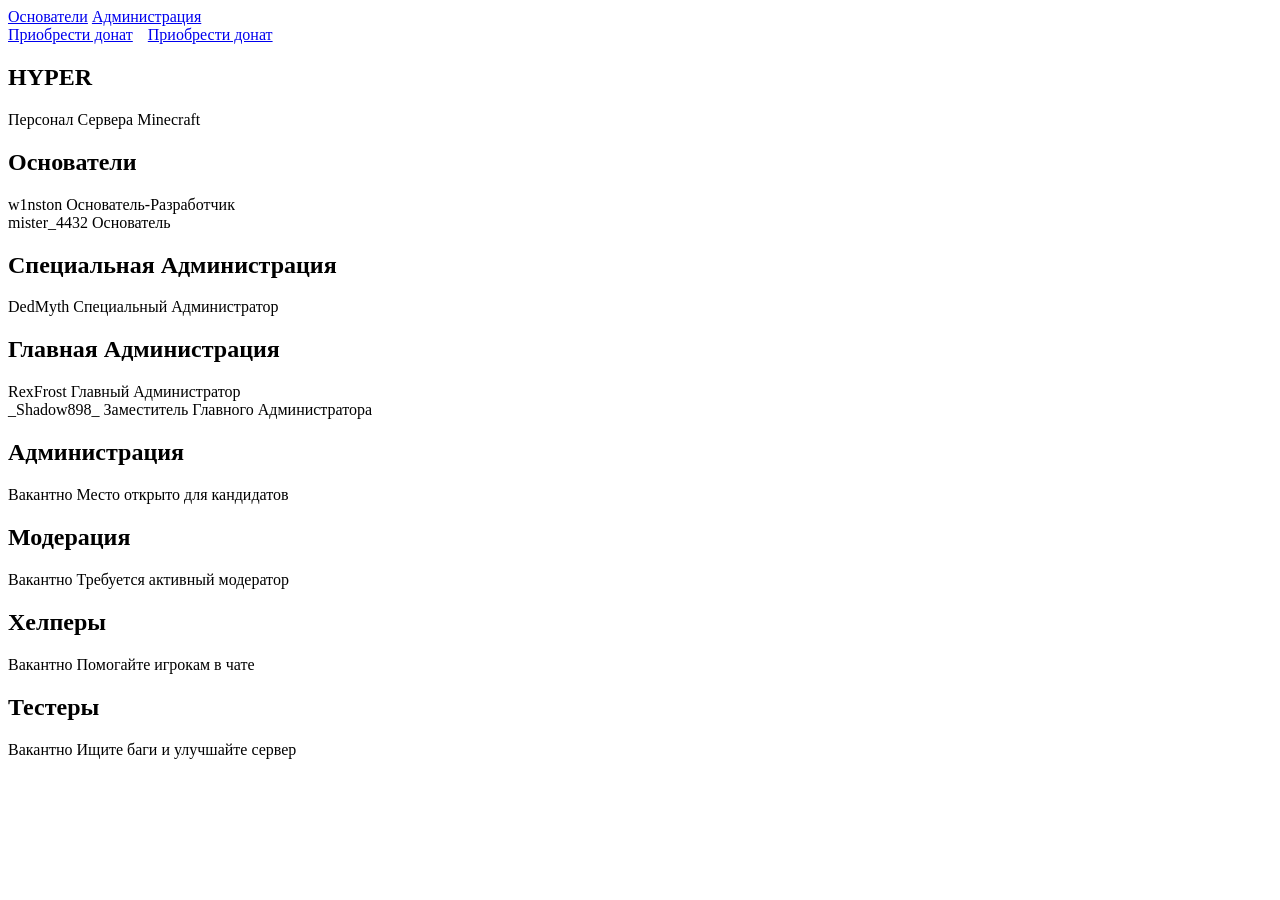
==== admins-index.html @ 7e178012 "Add files via upload" ====
<!DOCTYPE html>
<html lang="ru">
  <head>
    <meta charset="UTF-8" />
    <meta name="viewport" content="width=device-width, initial-scale=1.0"/>
    <title>HYPER — Персонал Сервера</title>
    <link rel="stylesheet" href="style.css">
  </head>
  <body>
    <div class="stars"></div>

    <nav>
      <div class="nav-links">
        <a href="#founders">Основатели</a>
        <a href="#administration">Администрация</a>
      </div>
      
      <div class="donate-btns-wrapper" style="display: flex; align-items: center; gap: 15px;">
        <a href="https://hyper-donate.easydonate.ru/" class="donate-btn" target="_blank" rel="noopener noreferrer">Приобрести донат</a>
        <a href="https://hyper-donate.easydonate.ru/hyper-admins" class="donate-btn" target="_blank" rel="noopener noreferrer">Приобрести донат</a>
      </div>
    </nav>

    <div class="container">
      <section class="hero">
        <h1 class="server-name">HYPER</h1>
        <p class="server-tagline">Персонал Сервера Minecraft</p>
      </section>

      <!-- Секция: Основатели -->
      <section id="founders" class="staff-section">
        <h2 class="section-title">Основатели</h2>
        <div class="staff-grid">
          <div class="staff-card">
            <span class="staff-name">w1nston</span>
            <span class="staff-role">Основатель-Разработчик</span>
          </div>
          <div class="staff-card">
            <span class="staff-name">mister_4432</span>
            <span class="staff-role">Основатель</span>
          </div>
        </div>
      </section>

      <!-- Секция: Специальная Администрация -->
      <section class="staff-section">
        <h2 class="section-title">Специальная Администрация</h2>
        <div class="staff-grid">
          <div class="staff-card">
            <span class="staff-name">DedMyth</span>
            <span class="staff-role">Специальный Администратор</span>
          </div>
        </div>
      </section>

      <!-- Секция: Главная Администрация -->
      <section id="administration" class="staff-section">
        <h2 class="section-title">Главная Администрация</h2>
        <div class="staff-grid">
          <div class="staff-card">
            <span class="staff-name">RexFrost</span>
            <span class="staff-role">Главный Администратор</span>
          </div>
          <div class="staff-card">
            <span class="staff-name">_Shadow898_</span>
            <span class="staff-role">Заместитель Главного Администратора</span>
          </div>
        </div>
      </section>

      <!-- Секция: Администрация (Вакантно) -->
      <section class="staff-section">
        <h2 class="section-title">Администрация</h2>
        <div class="staff-grid">
          <div class="vacancy-card">
            <span>Вакантно</span>
            <span>Место открыто для кандидатов</span>
          </div>
        </div>
      </section>

      <!-- Секция: Модерация (Вакантно) -->
      <section class="staff-section">
        <h2 class="section-title">Модерация</h2>
        <div class="staff-grid">
          <div class="vacancy-card">
            <span>Вакантно</span>
            <span>Требуется активный модератор</span>
          </div>
        </div>
      </section>

      <!-- Секция: Хелперы (Вакантно) -->
      <section class="staff-section">
        <h2 class="section-title">Хелперы</h2>
        <div class="staff-grid">
          <div class="vacancy-card">
            <span>Вакантно</span>
            <span>Помогайте игрокам в чате</span>
          </div>
        </div>
      </section>

      <!-- Секция: Тестеры (Вакантно) -->
      <section class="staff-section">
        <h2 class="section-title">Тестеры</h2>
        <div class="staff-grid">
          <div class="vacancy-card">
            <span>Вакантно</span>
            <span>Ищите баги и улучшайте сервер</span>
          </div>
        </div>
      </section>
    </div>
  </body>
</html>
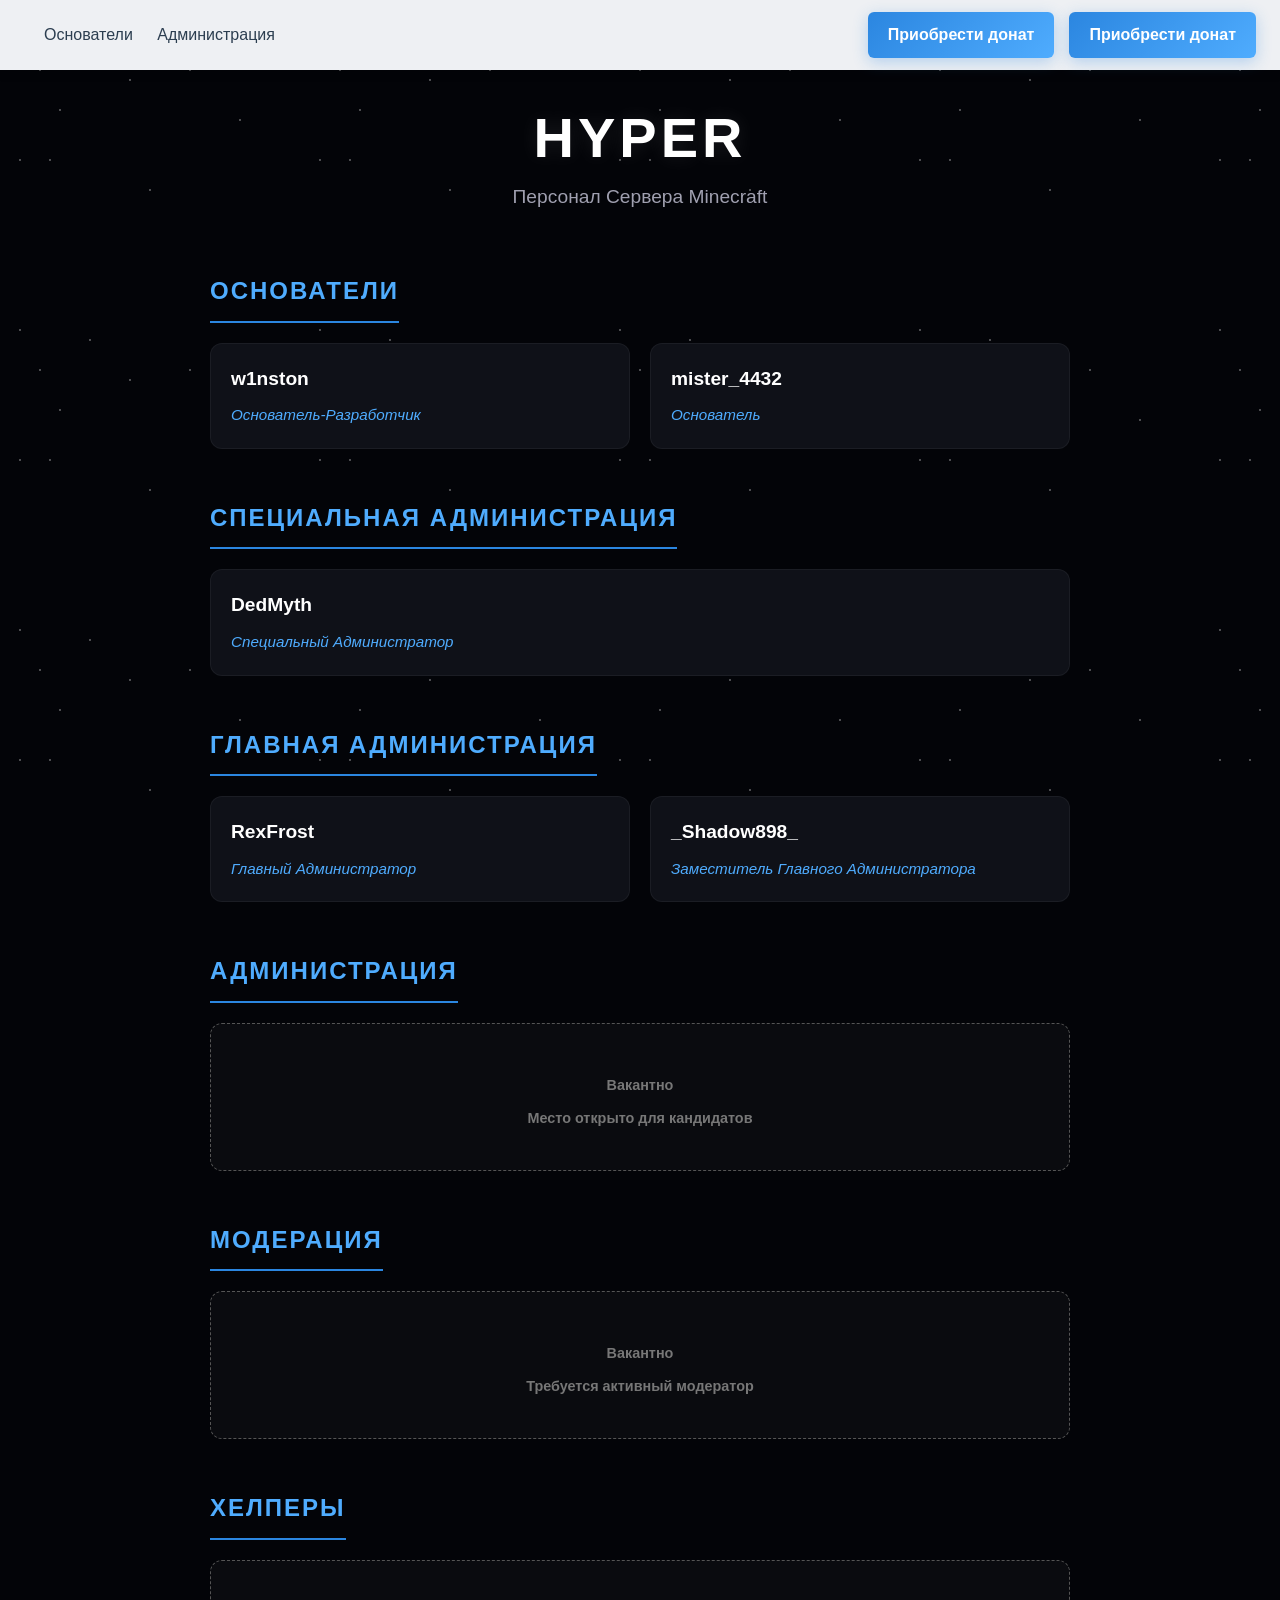
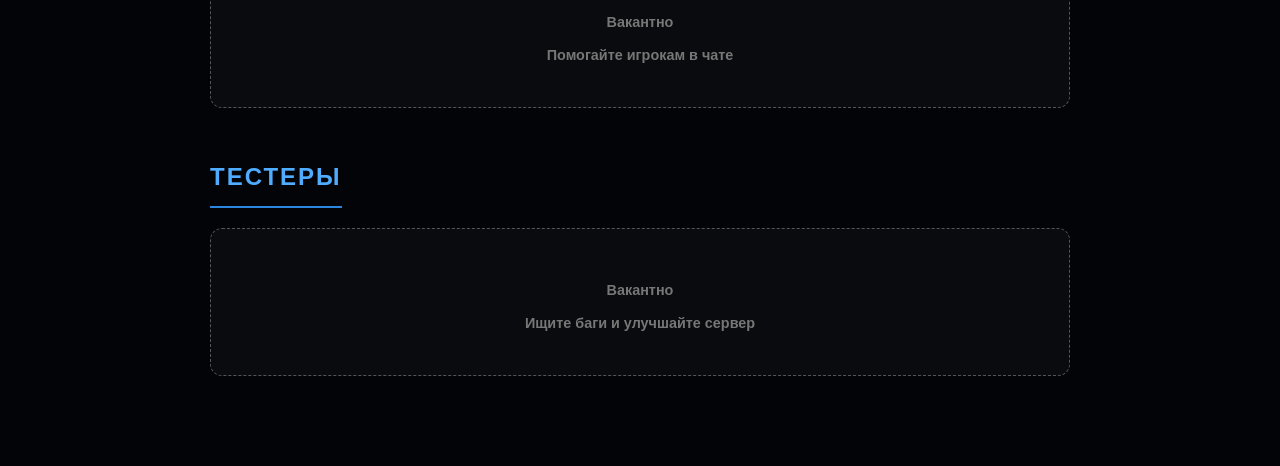
==== commit 26fa1bad: "Add files via upload" ====
--- a/admins-index.html
+++ b/admins-index.html
@@ -4,7 +4,7 @@
     <meta charset="UTF-8" />
     <meta name="viewport" content="width=device-width, initial-scale=1.0"/>
     <title>HYPER — Персонал Сервера</title>
-    <link rel="stylesheet" href="style.css">
+    <link rel="stylesheet" href="admins-style.css">
   </head>
   <body>
     <div class="stars"></div>
--- a/admins-style.css
+++ b/admins-style.css
@@ -0,0 +1,205 @@
+:root {
+  --bg-dark: #030408;
+  --nav-bg: #eef0f3;
+  --nav-text: #2c3e50;
+  --accent-start: #2b86e0;
+  --accent-end: #4facfe;
+  --text-main: #ffffff;
+  --text-muted: #a0a0b0;
+  --card-bg: #0f1118;
+  --vacancy-color: #555555; /* Цвет для слова "Вакантно" */
+}
+
+* {
+  box-sizing: border-box;
+  margin: 0;
+  padding: 0;
+}
+
+body {
+  font-family: 'Segoe UI', Tahoma, Geneva, Verdana, sans-serif;
+  background-color: var(--bg-dark);
+  color: var(--text-main);
+  overflow-x: hidden;
+  line-height: 1.6;
+}
+
+/* Фон со звёздами */
+.stars {
+  position: fixed;
+  top: 0;
+  left: 0;
+  width: 100%;
+  height: 100%;
+  z-index: -1;
+  background-image: 
+    radial-gradient(1px 1px at 20px 30px, #fff, rgba(255,255,255,0)),
+    radial-gradient(1px 1px at 40px 70px, #fff, rgba(255,255,255,0)),
+    radial-gradient(1px 1px at 50px 160px, #fff, rgba(255,255,255,0)),
+    radial-gradient(1px 1px at 90px 40px, #fff, rgba(255,255,255,0)),
+    radial-gradient(1px 1px at 130px 80px, #fff, rgba(255,255,255,0)),
+    radial-gradient(1px 1px at 20px 160px, #fff, rgba(255,255,255,0)),
+    radial-gradient(1px 1px at 60px 110px, #fff, rgba(255,255,255,0)),
+    radial-gradient(1px 1px at 150px 190px, #fff, rgba(255,255,255,0)),
+    radial-gradient(1px 1px at 190px 70px, #fff, rgba(255,255,255,0)),
+    radial-gradient(1px 1px at 240px 120px, #fff, rgba(255,255,255,0));
+  background-size: 300px 300px;
+  animation: twinkle 15s infinite linear;
+}
+
+@keyframes twinkle {
+  0% { opacity: 0.6; }
+  50% { opacity: 0.3; }
+  100% { opacity: 0.6; }
+}
+
+/* Навигация */
+nav {
+  background-color: var(--nav-bg);
+  padding: 12px 24px;
+  display: flex;
+  justify-content: space-between;
+  align-items: center;
+  box-shadow: 0 2px 10px rgba(0,0,0,0.2);
+  position: sticky;
+  top: 0;
+  z-index: 100;
+}
+
+.nav-links a {
+  color: var(--nav-text);
+  text-decoration: none;
+  margin-left: 20px;
+  font-weight: 500;
+  transition: color 0.2s;
+}
+
+.nav-links a:hover {
+  color: var(--accent-start);
+}
+
+/* Кнопки */
+.donate-btn {
+  background: linear-gradient(135deg, var(--accent-start), var(--accent-end));
+  color: white;
+  padding: 10px 20px;
+  border-radius: 6px;
+  text-decoration: none;
+  font-weight: 600;
+  transition: all 0.3s ease;
+  display: inline-block;
+  box-shadow: 0 4px 15px rgba(43, 134, 224, 0.3);
+}
+
+.donate-btn:hover {
+  transform: translateY(-2px);
+  box-shadow: 0 6px 20px rgba(79, 172, 254, 0.4);
+  filter: brightness(1.1);
+}
+
+/* Основной контент */
+.container {
+  max-width: 900px;
+  margin: 0 auto;
+  padding: 40px 20px;
+}
+
+.hero {
+  text-align: center;
+  margin-bottom: 60px;
+}
+
+.server-name {
+  font-size: 3.5rem;
+  font-weight: 800;
+  color: var(--text-main);
+  line-height: 1;
+  margin-bottom: 16px;
+  text-transform: uppercase;
+  letter-spacing: 4px;
+  text-shadow: 0 0 20px rgba(255,255,255,0.1);
+}
+
+.server-tagline {
+  font-size: 1.2rem;
+  color: var(--text-muted);
+}
+
+/* Стили для секций персонала */
+.staff-section {
+  margin-bottom: 50px;
+}
+
+.section-title {
+  font-size: 1.5rem;
+  color: var(--accent-end);
+  border-bottom: 2px solid var(--accent-start);
+  padding-bottom: 10px;
+  margin-bottom: 20px;
+  display: inline-block;
+  text-transform: uppercase;
+  letter-spacing: 2px;
+}
+
+.staff-grid {
+  display: grid;
+  grid-template-columns: repeat(auto-fit, minmax(300px, 1fr));
+  gap: 20px;
+}
+
+.staff-card {
+  background: var(--card-bg);
+  padding: 20px;
+  border-radius: 12px;
+  border: 1px solid rgba(255,255,255,0.05);
+  transition: transform 0.3s, box-shadow 0.3s;
+}
+
+.staff-card:hover {
+  transform: translateY(-5px);
+  box-shadow: 0 10px 30px rgba(0,0,0,0.4);
+}
+
+.staff-name {
+  font-size: 1.2rem;
+  font-weight: 700;
+  color: var(--text-main);
+  margin-bottom: 8px;
+  display: block;
+}
+
+.staff-role {
+  font-size: 0.95rem;
+  color: var(--accent-end);
+  font-style: italic;
+}
+
+.vacancy-card {
+  background: rgba(255,255,255,0.03);
+  text-align: center;
+  padding: 40px 20px;
+  border-radius: 12px;
+  color: var(--vacancy-color);
+  font-weight: 600;
+  border: 1px dashed var(--vacancy-color);
+}
+
+.vacancy-card span {
+  display: block;
+  margin-top: 10px;
+  font-size: 0.9rem;
+  color: #777;
+}
+
+@media (max-width: 768px) {
+  .server-name { font-size: 2.5rem; }
+  .nav-links { display: none; }
+  .donate-btns-wrapper {
+    flex-direction: column;
+    gap: 10px;
+  }
+  .donate-btn {
+    width: 100%;
+    text-align: center;
+  }
+}
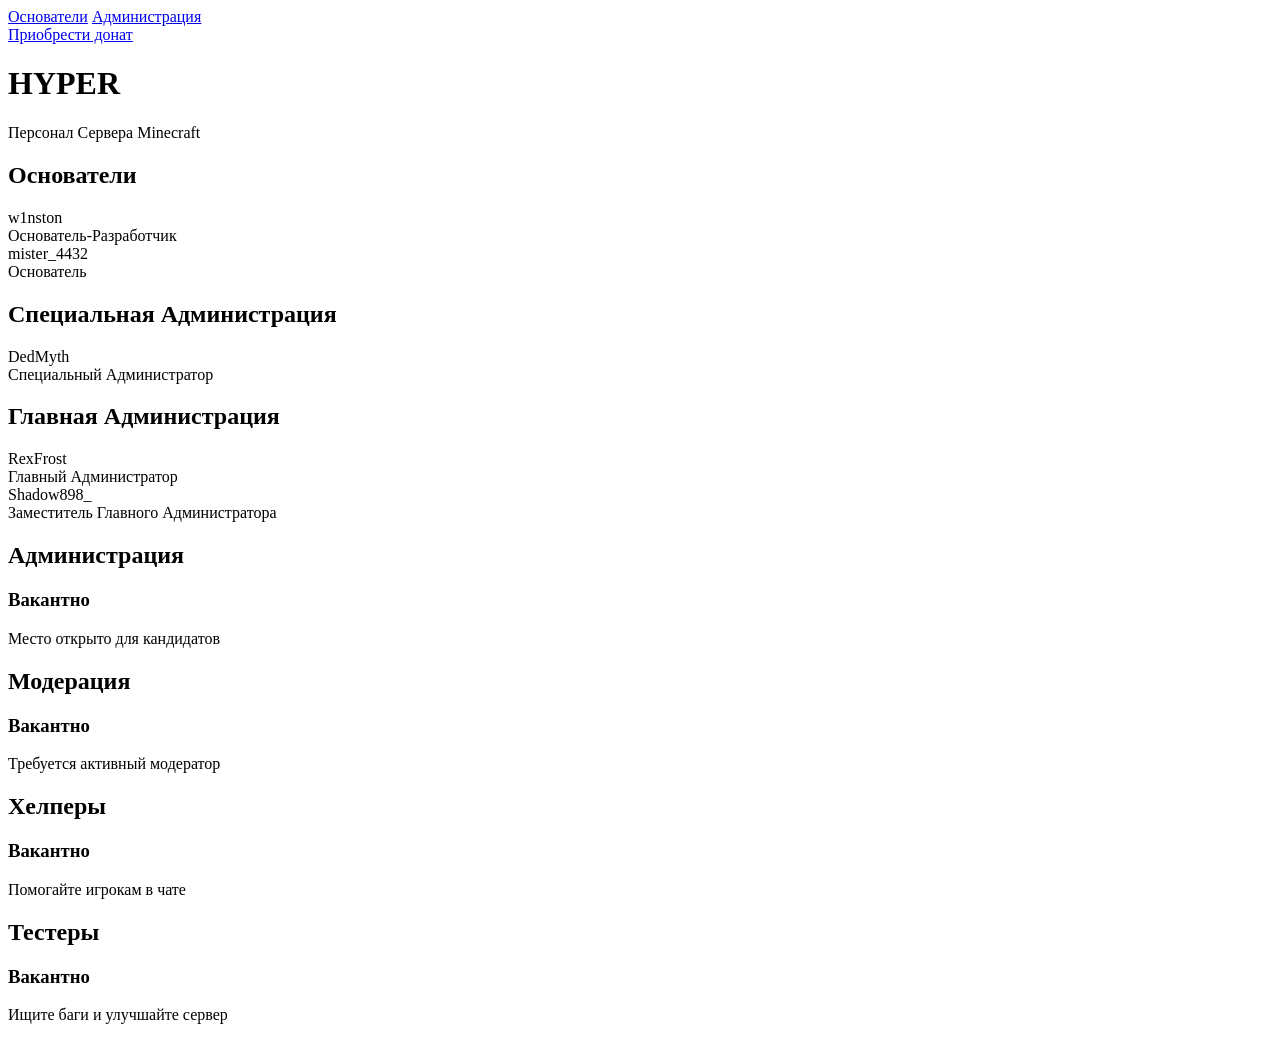
==== commit 2a48a653: "Add files via upload" ====
--- a/admins-index.html
+++ b/admins-index.html
@@ -1,116 +1,115 @@
 <!DOCTYPE html>
 <html lang="ru">
-  <head>
-    <meta charset="UTF-8" />
-    <meta name="viewport" content="width=device-width, initial-scale=1.0"/>
-    <title>HYPER — Персонал Сервера</title>
-    <link rel="stylesheet" href="admins-style.css">
-  </head>
-  <body>
-    <div class="stars"></div>
+<head>
+  <meta charset="UTF-8">
+  <meta name="viewport" content="width=device-width, initial-scale=1.0">
+  <title>Персонал Сервера HYPER</title>
+  <!-- Подключение внешнего CSS -->
+  <link rel="stylesheet" href="staff.css">
+</head>
+<body>
 
-    <nav>
-      <div class="nav-links">
-        <a href="#founders">Основатели</a>
-        <a href="#administration">Администрация</a>
+  <!-- Верхняя навигация (СЕРАЯ) -->
+  <header class="top-nav">
+    <div class="nav-links">
+      <a href="/">Основатели</a>
+      <a href="/admin">Администрация</a>
+    </div>
+    <!-- Кнопка доната со ссылкой -->
+    <a href="https://hyper-donate.easydonate.ru/" class="donate-btn" target="_blank">Приобрести донат</a>
+  </header>
+
+  <main class="container">
+    <div class="page-header">
+      <h1 class="server-name">HYPER</h1>
+      <p class="server-desc">Персонал Сервера Minecraft</p>
+    </div>
+
+    <!-- Основатели -->
+    <section class="role-section">
+      <h2 class="section-title">Основатели</h2>
+      <div class="staff-grid">
+        <div class="staff-card">
+          <div class="staff-name">w1nston</div>
+          <div class="staff-role">Основатель-Разработчик</div>
+        </div>
+        <div class="staff-card">
+          <div class="staff-name">mister_4432</div>
+          <div class="staff-role">Основатель</div>
+        </div>
       </div>
-      
-      <div class="donate-btns-wrapper" style="display: flex; align-items: center; gap: 15px;">
-        <a href="https://hyper-donate.easydonate.ru/" class="donate-btn" target="_blank" rel="noopener noreferrer">Приобрести донат</a>
-        <a href="https://hyper-donate.easydonate.ru/hyper-admins" class="donate-btn" target="_blank" rel="noopener noreferrer">Приобрести донат</a>
+    </section>
+
+    <!-- Специальная Администрация -->
+    <section class="role-section">
+      <h2 class="section-title">Специальная Администрация</h2>
+      <div class="staff-grid">
+        <div class="staff-card">
+          <div class="staff-name">DedMyth</div>
+          <div class="staff-role">Специальный Администратор</div>
+        </div>
       </div>
-    </nav>
+    </section>
 
-    <div class="container">
-      <section class="hero">
-        <h1 class="server-name">HYPER</h1>
-        <p class="server-tagline">Персонал Сервера Minecraft</p>
-      </section>
+    <!-- Главная Администрация -->
+    <section class="role-section">
+      <h2 class="section-title">Главная Администрация</h2>
+      <div class="staff-grid">
+        <div class="staff-card">
+          <div class="staff-name">RexFrost</div>
+          <div class="staff-role">Главный Администратор</div>
+        </div>
+        <div class="staff-card">
+          <div class="staff-name">Shadow898_</div>
+          <div class="staff-role">Заместитель Главного Администратора</div>
+        </div>
+      </div>
+    </section>
 
-      <!-- Секция: Основатели -->
-      <section id="founders" class="staff-section">
-        <h2 class="section-title">Основатели</h2>
-        <div class="staff-grid">
-          <div class="staff-card">
-            <span class="staff-name">w1nston</span>
-            <span class="staff-role">Основатель-Разработчик</span>
-          </div>
-          <div class="staff-card">
-            <span class="staff-name">mister_4432</span>
-            <span class="staff-role">Основатель</span>
-          </div>
+    <!-- Администрация (Вакансия) -->
+    <section class="role-section">
+      <h2 class="section-title">Администрация</h2>
+      <div class="staff-grid">
+        <div class="vacancy-card">
+          <h3>Вакантно</h3>
+          <p class="vacancy-desc">Место открыто для кандидатов</p>
         </div>
-      </section>
+      </div>
+    </section>
 
-      <!-- Секция: Специальная Администрация -->
-      <section class="staff-section">
-        <h2 class="section-title">Специальная Администрация</h2>
-        <div class="staff-grid">
-          <div class="staff-card">
-            <span class="staff-name">DedMyth</span>
-            <span class="staff-role">Специальный Администратор</span>
-          </div>
+    <!-- Модерация (Вакансия) -->
+    <section class="role-section">
+      <h2 class="section-title">Модерация</h2>
+      <div class="staff-grid">
+        <div class="vacancy-card">
+          <h3>Вакантно</h3>
+          <p class="vacancy-desc">Требуется активный модератор</p>
         </div>
-      </section>
+      </div>
+    </section>
 
-      <!-- Секция: Главная Администрация -->
-      <section id="administration" class="staff-section">
-        <h2 class="section-title">Главная Администрация</h2>
-        <div class="staff-grid">
-          <div class="staff-card">
-            <span class="staff-name">RexFrost</span>
-            <span class="staff-role">Главный Администратор</span>
-          </div>
-          <div class="staff-card">
-            <span class="staff-name">_Shadow898_</span>
-            <span class="staff-role">Заместитель Главного Администратора</span>
-          </div>
+    <!-- Хелперы (Вакансия) -->
+    <section class="role-section">
+      <h2 class="section-title">Хелперы</h2>
+      <div class="staff-grid">
+        <div class="vacancy-card">
+          <h3>Вакантно</h3>
+          <p class="vacancy-desc">Помогайте игрокам в чате</p>
         </div>
-      </section>
+      </div>
+    </section>
 
-      <!-- Секция: Администрация (Вакантно) -->
-      <section class="staff-section">
-        <h2 class="section-title">Администрация</h2>
-        <div class="staff-grid">
-          <div class="vacancy-card">
-            <span>Вакантно</span>
-            <span>Место открыто для кандидатов</span>
-          </div>
+    <!-- Тестеры (Вакансия) -->
+    <section class="role-section">
+      <h2 class="section-title">Тестеры</h2>
+      <div class="staff-grid">
+        <div class="vacancy-card">
+          <h3>Вакантно</h3>
+          <p class="vacancy-desc">Ищите баги и улучшайте сервер</p>
         </div>
-      </section>
+      </div>
+    </section>
+  </main>
 
-      <!-- Секция: Модерация (Вакантно) -->
-      <section class="staff-section">
-        <h2 class="section-title">Модерация</h2>
-        <div class="staff-grid">
-          <div class="vacancy-card">
-            <span>Вакантно</span>
-            <span>Требуется активный модератор</span>
-          </div>
-        </div>
-      </section>
-
-      <!-- Секция: Хелперы (Вакантно) -->
-      <section class="staff-section">
-        <h2 class="section-title">Хелперы</h2>
-        <div class="staff-grid">
-          <div class="vacancy-card">
-            <span>Вакантно</span>
-            <span>Помогайте игрокам в чате</span>
-          </div>
-        </div>
-      </section>
-
-      <!-- Секция: Тестеры (Вакантно) -->
-      <section class="staff-section">
-        <h2 class="section-title">Тестеры</h2>
-        <div class="staff-grid">
-          <div class="vacancy-card">
-            <span>Вакантно</span>
-            <span>Ищите баги и улучшайте сервер</span>
-          </div>
-        </div>
-      </section>
-    </div>
-  </body>
+</body>
 </html>
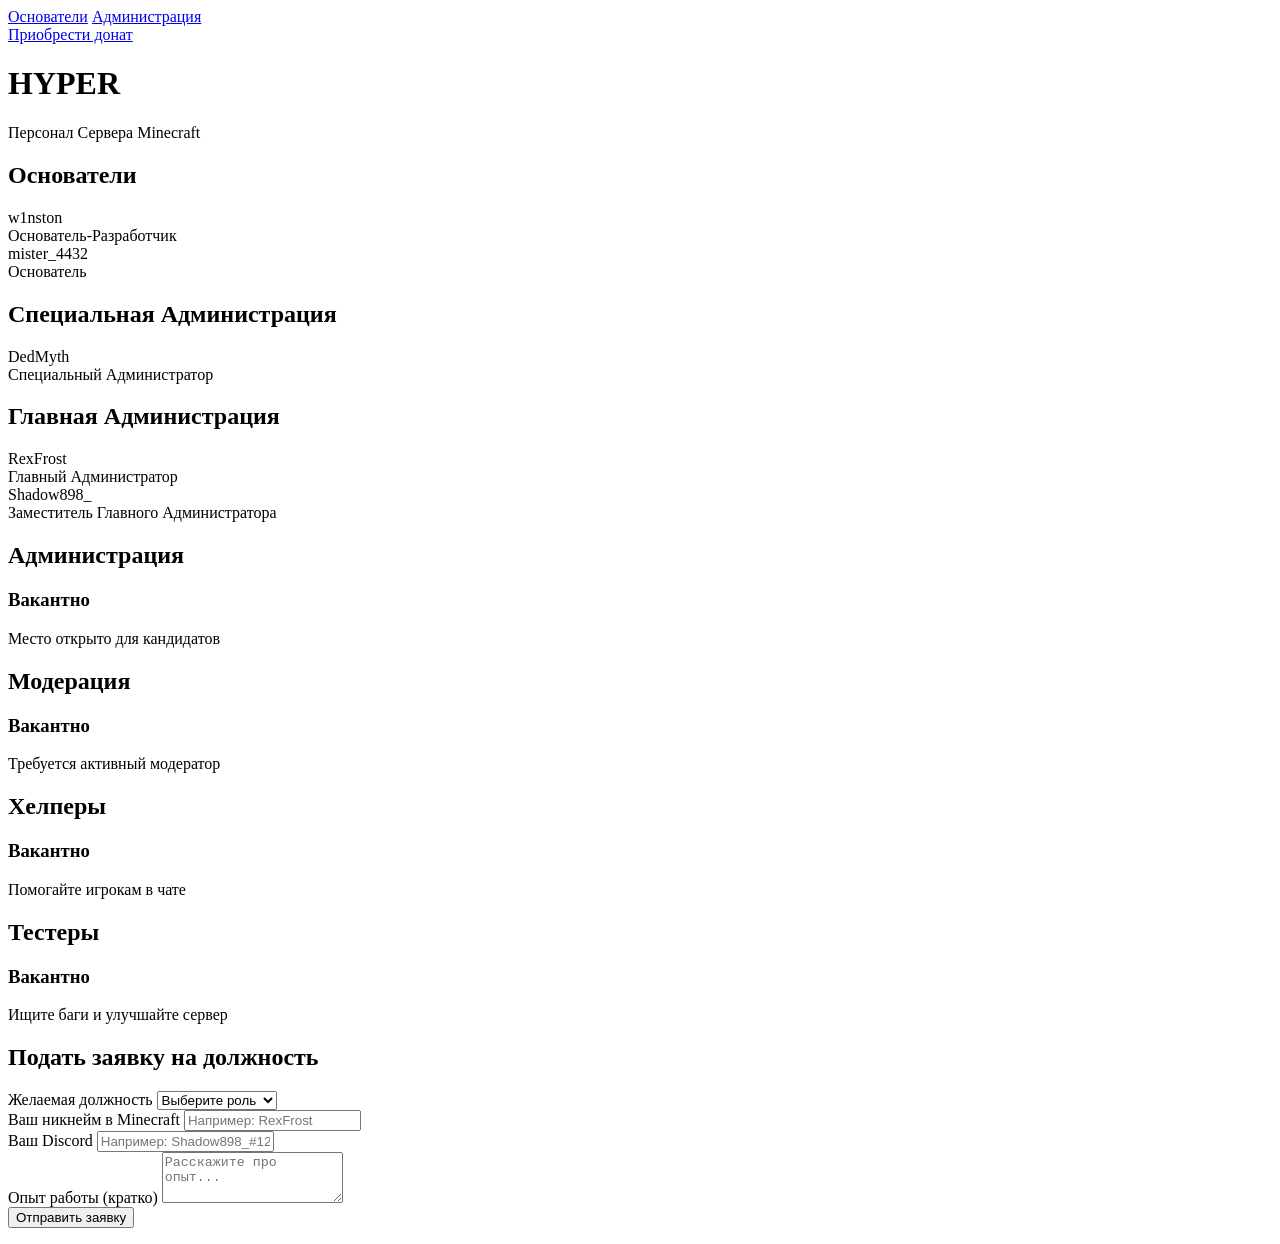
==== commit 21ede1ee: "Add files via upload" ====
--- a/admins-index.html
+++ b/admins-index.html
@@ -111,5 +111,108 @@
     </section>
   </main>
 
+<!-- Блок формы заявки (Discord-версия) -->
+<section class="role-section" id="application-form">
+  <h2 class="section-title">Подать заявку на должность</h2>
+  <div class="form-container">
+    <form id="discordAppForm">
+      
+      <div class="form-group">
+        <label for="position">Желаемая должность</label>
+        <select name="position" id="position" required>
+          <option value="" disabled selected>Выберите роль</option>
+          <option value="Администрация">Администрация</option>
+          <option value="Модерация">Модерация</option>
+          <option value="Хелпер">Хелпер</option>
+          <option value="Тестер">Тестер</option>
+        </select>
+      </div>
+
+      <div class="form-group">
+        <label for="mc-username">Ваш никнейм в Minecraft</label>
+        <input type="text" id="mc-username" name="mc_username" placeholder="Например: RexFrost" required>
+      </div>
+
+      <div class="form-group">
+        <label for="discord">Ваш Discord</label>
+        <input type="text" id="discord" name="discord" placeholder="Например: Shadow898_#1234" required>
+      </div>
+
+      <div class="form-group">
+        <label for="experience">Опыт работы (кратко)</label>
+        <textarea id="experience" name="experience" rows="3" placeholder="Расскажите про опыт..." required></textarea>
+      </div>
+
+      <!-- Вставь сюда свою ссылку на вебхук -->
+      <input type="hidden" id="webhook-url" value="https://discordapp.com/api/webhooks/1541993157850308749/PZ5yuOxy6VZzHzonyMzXp7y_QLGklnZvp0VkopCit9hpjQlPVGImaveMgan5rdOkyJQc">
+
+      <button type="submit" class="submit-btn">Отправить заявку</button>
+      <p id="form-message" class="form-message"></p>
+    </form>
+  </div>
+</section>
+
+<script>
+  const form = document.getElementById('discordAppForm');
+  const messageBox = document.getElementById('form-message');
+  const submitBtn = form.querySelector('button[type="submit"]');
+
+  form.addEventListener('submit', (e) => {
+    e.preventDefault();
+
+    const position = document.getElementById('position').value;
+    const mcUser = document.getElementById('mc-username').value;
+    const discordUser = document.getElementById('discord').value;
+    const experience = document.getElementById('experience').value;
+    const webhookUrl = document.getElementById('webhook-url').value;
+
+    // Формируем сообщение для Discord
+    const payload = {
+      "embeds": [
+        {
+          "title": "📬 НОВАЯ ЗАЯВКА НА СЕРВЕР HYPER",
+          "color": 5793266, // Приятный сине-зеленый цвет
+          "fields": [
+            { "name": "👤 Игрок", "value": mcUser, "inline": true },
+            { "name": "🎮 Должность", "value": position, "inline": true },
+            { "name": "💬 Discord", "value": discordUser, "inline": false },
+            { "name": "📝 Опыт", "value": experience || "Нет опыта", "inline": false }
+          ],
+          "footer": { "text": "Сервер HYPER | Minecraft" },
+          "timestamp": new Date().toISOString()
+        }
+      ]
+    };
+
+    submitBtn.disabled = true;
+    submitBtn.textContent = 'Отправка...';
+
+    fetch(webhookUrl, {
+      method: 'POST',
+      headers: { 'Content-Type': 'application/json' },
+      body: JSON.stringify(payload)
+    })
+    .then(response => {
+      if (response.ok) {
+        messageBox.textContent = '✅ Заявка успешно отправлена! Администрация скоро свяжется с тобой.';
+        messageBox.className = 'form-message success';
+        form.reset();
+      } else {
+        throw new Error('Ошибка отправки');
+      }
+    })
+    .catch(error => {
+      console.error('Error:', error);
+      messageBox.textContent = '❌ Произошла ошибка. Попробуй позже или напиши админам.';
+      messageBox.className = 'form-message error';
+    })
+    .finally(() => {
+      submitBtn.disabled = false;
+      submitBtn.textContent = 'Отправить заявку';
+    });
+  });
+</script>
+
+
 </body>
 </html>
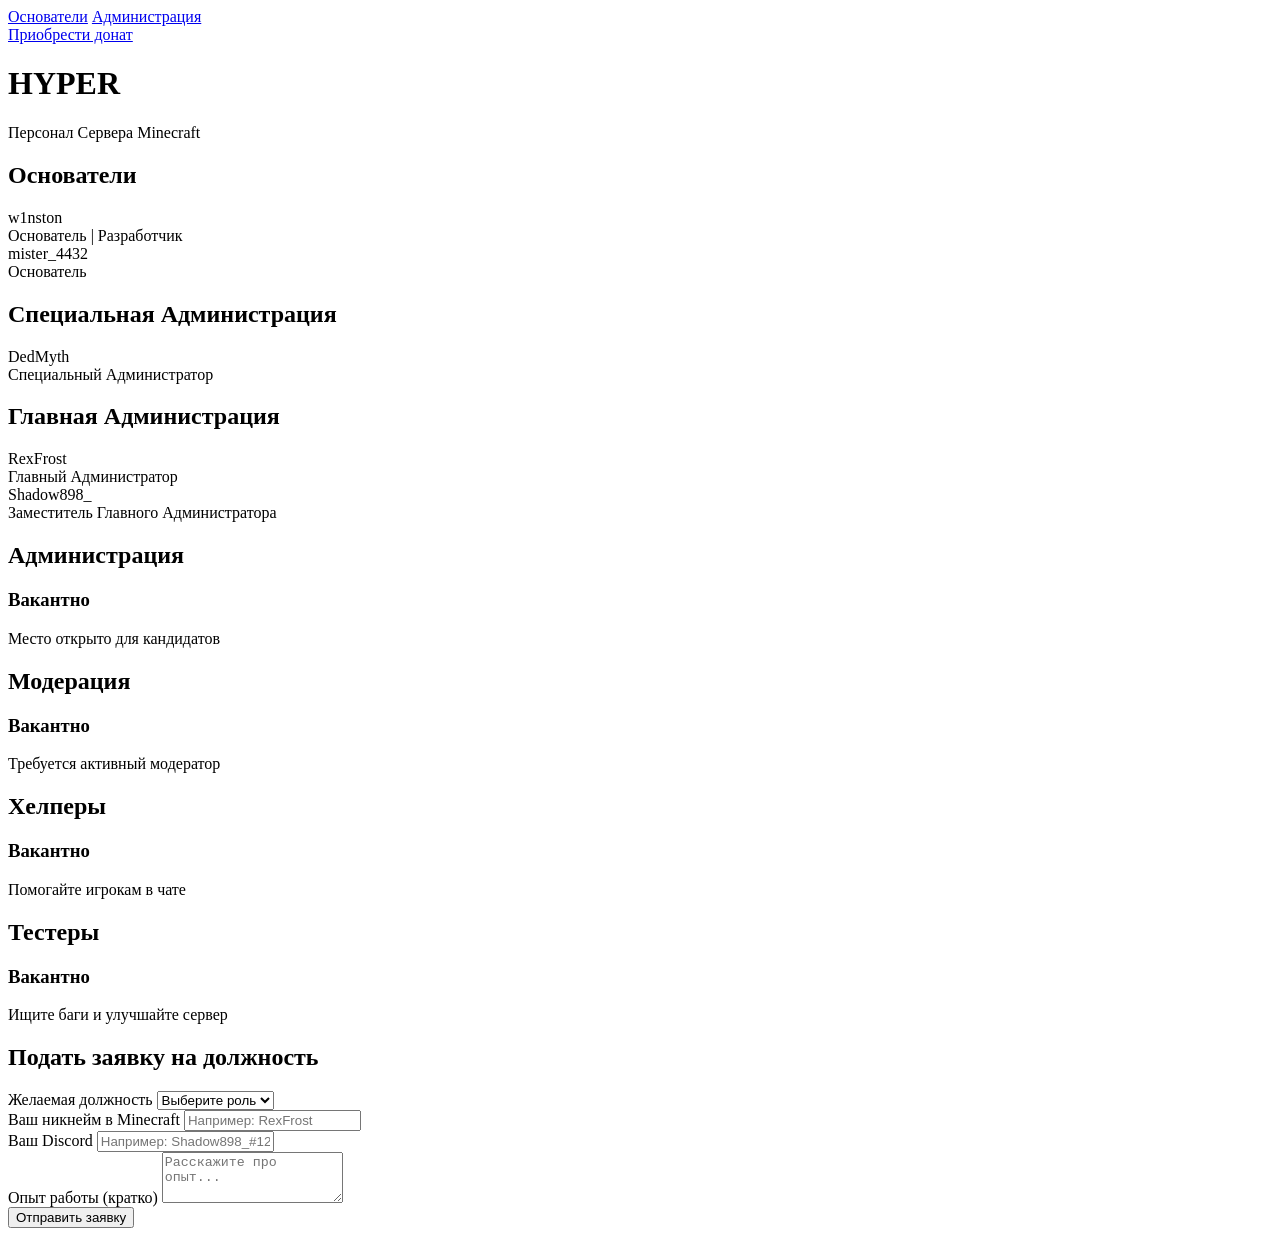
==== commit 18fb2d40: "Add files via upload" ====
--- a/admins-index.html
+++ b/admins-index.html
@@ -5,7 +5,7 @@
   <meta name="viewport" content="width=device-width, initial-scale=1.0">
   <title>Персонал Сервера HYPER</title>
   <!-- Подключение внешнего CSS -->
-  <link rel="stylesheet" href="staff.css">
+  <link rel="stylesheet" href="style.css">
 </head>
 <body>
 
@@ -31,7 +31,7 @@
       <div class="staff-grid">
         <div class="staff-card">
           <div class="staff-name">w1nston</div>
-          <div class="staff-role">Основатель-Разработчик</div>
+          <div class="staff-role">Основатель | Разработчик</div>
         </div>
         <div class="staff-card">
           <div class="staff-name">mister_4432</div>
@@ -121,8 +121,6 @@
         <label for="position">Желаемая должность</label>
         <select name="position" id="position" required>
           <option value="" disabled selected>Выберите роль</option>
-          <option value="Администрация">Администрация</option>
-          <option value="Модерация">Модерация</option>
           <option value="Хелпер">Хелпер</option>
           <option value="Тестер">Тестер</option>
         </select>
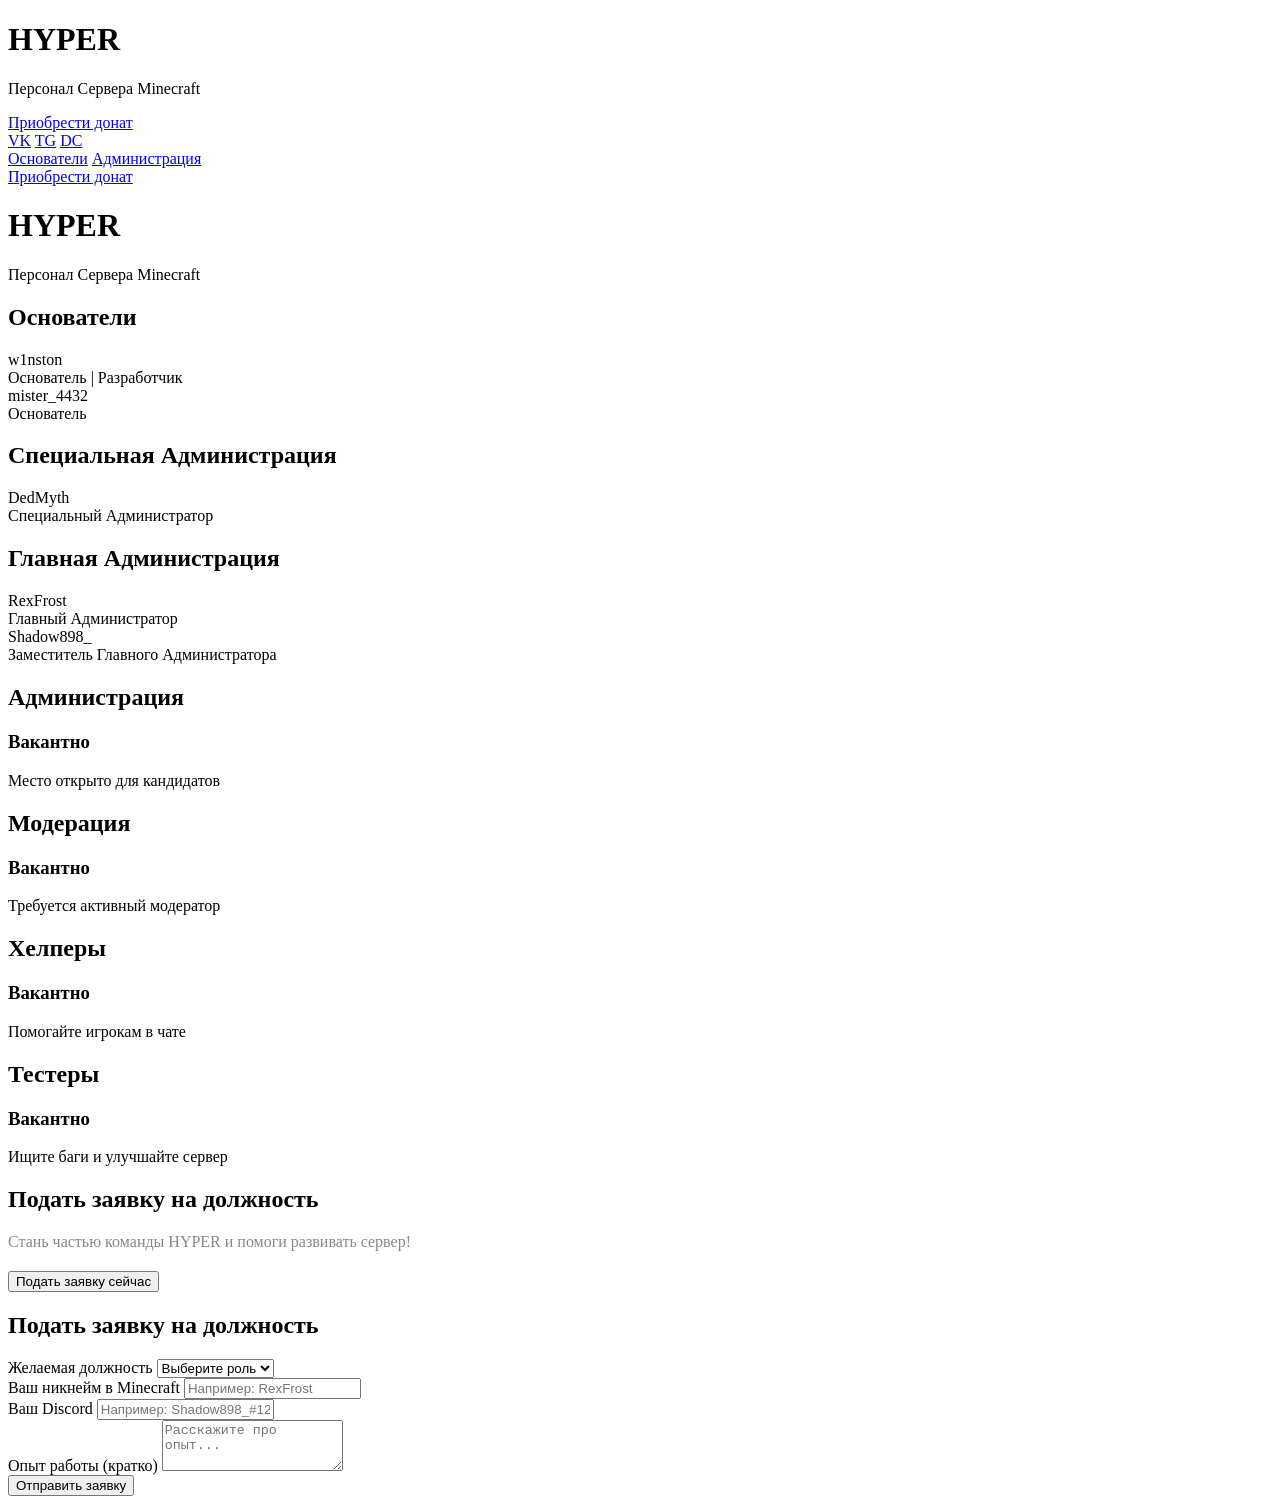
==== commit 732e7e09: "Add files via upload" ====
--- a/admins-index.html
+++ b/admins-index.html
@@ -1,6 +1,26 @@
 <!DOCTYPE html>
 <html lang="ru">
 <head>
+<header class="top-navbar">
+  <div class="nav-left">
+    <h1>HY<span>PER</span></h1>
+  </div>
+  <div class="nav-center">
+    <p>Персонал Сервера Minecraft</p>
+  </div>
+  <div class="nav-right">
+    <!-- Кнопка доната -->
+    <a href="#" class="btn-donate">Приобрести донат</a>
+    
+    <!-- Ссылки на соцсети (замени # на реальные ссылки) -->
+    <div class="social-links">
+      <a href="#" title="VK">VK</a>
+      <a href="#" title="Telegram">TG</a>
+      <a href="#" title="Discord">DC</a>
+    </div>
+  </div>
+</header>
+
   <meta charset="UTF-8">
   <meta name="viewport" content="width=device-width, initial-scale=1.0">
   <title>Персонал Сервера HYPER</title>
@@ -111,6 +131,16 @@
     </section>
   </main>
 
+<section class="apply-section">
+  <h2>Подать заявку на должность</h2>
+  <p style="color: #888; margin-bottom: 20px;">Стань частью команды HYPER и помоги развивать сервер!</p>
+  
+  <!-- Эта кнопка вызывает модальное окно -->
+  <button id="open-modal-btn" class="floating-apply-btn">
+    Подать заявку сейчас
+  </button>
+</section>
+
 <!-- Блок формы заявки (Discord-версия) -->
 <section class="role-section" id="application-form">
   <h2 class="section-title">Подать заявку на должность</h2>
@@ -150,67 +180,5 @@
   </div>
 </section>
 
-<script>
-  const form = document.getElementById('discordAppForm');
-  const messageBox = document.getElementById('form-message');
-  const submitBtn = form.querySelector('button[type="submit"]');
-
-  form.addEventListener('submit', (e) => {
-    e.preventDefault();
-
-    const position = document.getElementById('position').value;
-    const mcUser = document.getElementById('mc-username').value;
-    const discordUser = document.getElementById('discord').value;
-    const experience = document.getElementById('experience').value;
-    const webhookUrl = document.getElementById('webhook-url').value;
-
-    // Формируем сообщение для Discord
-    const payload = {
-      "embeds": [
-        {
-          "title": "📬 НОВАЯ ЗАЯВКА НА СЕРВЕР HYPER",
-          "color": 5793266, // Приятный сине-зеленый цвет
-          "fields": [
-            { "name": "👤 Игрок", "value": mcUser, "inline": true },
-            { "name": "🎮 Должность", "value": position, "inline": true },
-            { "name": "💬 Discord", "value": discordUser, "inline": false },
-            { "name": "📝 Опыт", "value": experience || "Нет опыта", "inline": false }
-          ],
-          "footer": { "text": "Сервер HYPER | Minecraft" },
-          "timestamp": new Date().toISOString()
-        }
-      ]
-    };
-
-    submitBtn.disabled = true;
-    submitBtn.textContent = 'Отправка...';
-
-    fetch(webhookUrl, {
-      method: 'POST',
-      headers: { 'Content-Type': 'application/json' },
-      body: JSON.stringify(payload)
-    })
-    .then(response => {
-      if (response.ok) {
-        messageBox.textContent = '✅ Заявка успешно отправлена! Администрация скоро свяжется с тобой.';
-        messageBox.className = 'form-message success';
-        form.reset();
-      } else {
-        throw new Error('Ошибка отправки');
-      }
-    })
-    .catch(error => {
-      console.error('Error:', error);
-      messageBox.textContent = '❌ Произошла ошибка. Попробуй позже или напиши админам.';
-      messageBox.className = 'form-message error';
-    })
-    .finally(() => {
-      submitBtn.disabled = false;
-      submitBtn.textContent = 'Отправить заявку';
-    });
-  });
-</script>
-
-
 </body>
 </html>
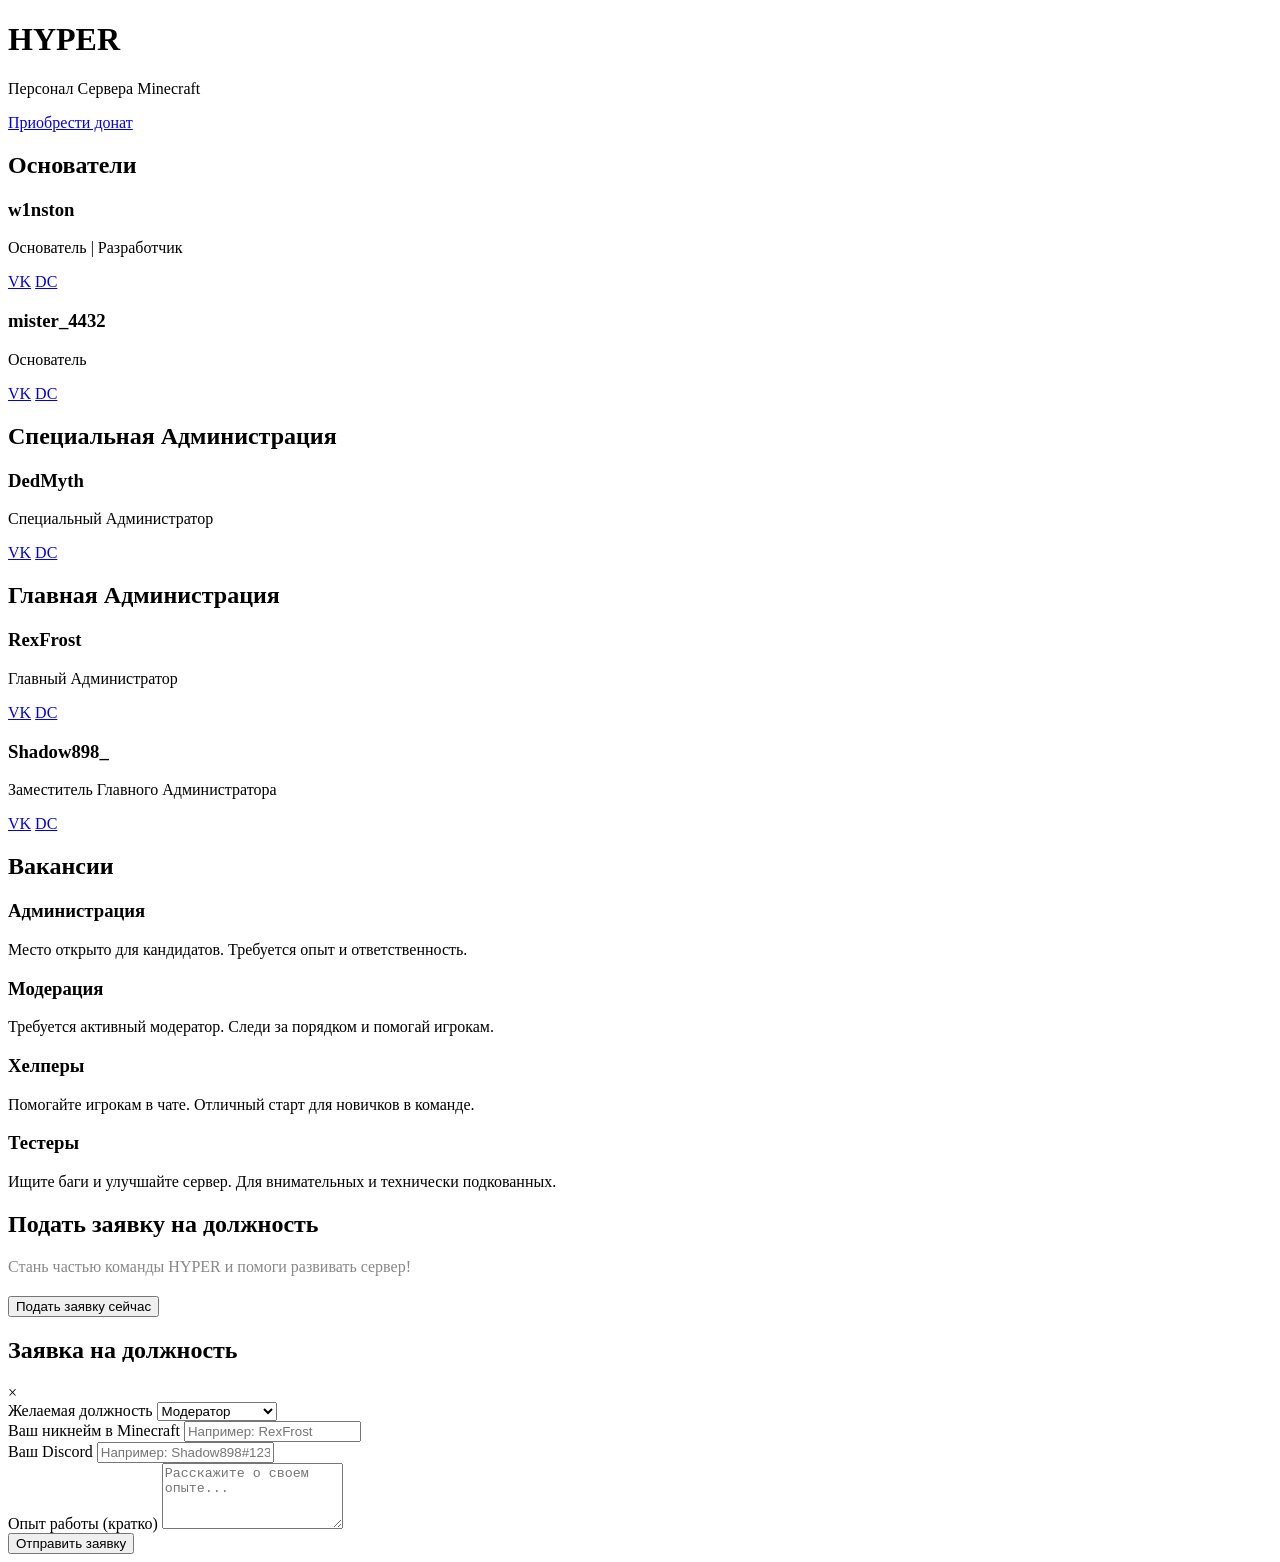
==== commit cacaeafb: "Add files via upload" ====
--- a/admins-index.html
+++ b/admins-index.html
@@ -1,184 +1,154 @@
 <!DOCTYPE html>
 <html lang="ru">
 <head>
-<header class="top-navbar">
-  <div class="nav-left">
-    <h1>HY<span>PER</span></h1>
-  </div>
-  <div class="nav-center">
-    <p>Персонал Сервера Minecraft</p>
-  </div>
-  <div class="nav-right">
-    <!-- Кнопка доната -->
-    <a href="#" class="btn-donate">Приобрести донат</a>
-    
-    <!-- Ссылки на соцсети (замени # на реальные ссылки) -->
-    <div class="social-links">
-      <a href="#" title="VK">VK</a>
-      <a href="#" title="Telegram">TG</a>
-      <a href="#" title="Discord">DC</a>
-    </div>
-  </div>
-</header>
-
   <meta charset="UTF-8">
-  <meta name="viewport" content="width=device-width, initial-scale=1.0">
-  <title>Персонал Сервера HYPER</title>
-  <!-- Подключение внешнего CSS -->
-  <link rel="stylesheet" href="style.css">
+  <title>Персонал HYPER</title>
+  <!-- Вставь сюда CSS код из пункта 1 -->
+  <style>/* ... ВСТАВЬ CSS СЮДА ... */</style>
 </head>
 <body>
 
-  <!-- Верхняя навигация (СЕРАЯ) -->
-  <header class="top-nav">
-    <div class="nav-links">
-      <a href="/">Основатели</a>
-      <a href="/admin">Администрация</a>
+  <!-- ВЕРХНЕЕ МЕНЮ -->
+  <header class="top-navbar">
+    <div class="nav-left">
+      <h1>HY<span>PER</span></h1>
     </div>
-    <!-- Кнопка доната со ссылкой -->
-    <a href="https://hyper-donate.easydonate.ru/" class="donate-btn" target="_blank">Приобрести донат</a>
+    <div class="nav-center">
+      <p>Персонал Сервера Minecraft</p>
+    </div>
+    <div class="nav-right">
+      <a href="#" class="btn-donate">Приобрести донат</a>
+    </div>
   </header>
 
-  <main class="container">
-    <div class="page-header">
-      <h1 class="server-name">HYPER</h1>
-      <p class="server-desc">Персонал Сервера Minecraft</p>
+  <div class="container">
+    
+    <!-- ОСНОВАТЕЛИ -->
+    <h2 class="section-title">Основатели</h2>
+    <div class="staff-grid">
+      
+      <!-- Карточка w1nston -->
+      <div class="staff-card">
+        <h3 class="staff-name">w1nston</h3>
+        <p class="staff-role">Основатель | Разработчик</p>
+        <div class="staff-social-links">
+          <a href="https://vk.com/vk_link_1" target="_blank" rel="noopener noreferrer" class="staff-social-link icon-vk">VK</a>
+          <a href="https://discord.com/users/dc_id_1" target="_blank" rel="noopener noreferrer" class="staff-social-link icon-dc">DC</a>
+        </div>
+      </div>
+
+      <!-- Карточка mister_4432 -->
+      <div class="staff-card">
+        <h3 class="staff-name">mister_4432</h3>
+        <p class="staff-role">Основатель</p>
+        <div class="staff-social-links">
+          <a href="https://vk.com/vk_link_2" target="_blank" rel="noopener noreferrer" class="staff-social-link icon-vk">VK</a>
+          <a href="https://discord.com/users/dc_id_2" target="_blank" rel="noopener noreferrer" class="staff-social-link icon-dc">DC</a>
+        </div>
+      </div>
+
     </div>
 
-    <!-- Основатели -->
-    <section class="role-section">
-      <h2 class="section-title">Основатели</h2>
-      <div class="staff-grid">
-        <div class="staff-card">
-          <div class="staff-name">w1nston</div>
-          <div class="staff-role">Основатель | Разработчик</div>
-        </div>
-        <div class="staff-card">
-          <div class="staff-name">mister_4432</div>
-          <div class="staff-role">Основатель</div>
+    <!-- СПЕЦИАЛЬНАЯ АДМИНИСТРАЦИЯ -->
+    <h2 class="section-title">Специальная Администрация</h2>
+    <div class="staff-grid">
+      <div class="staff-card">
+        <h3 class="staff-name">DedMyth</h3>
+        <p class="staff-role">Специальный Администратор</p>
+        <div class="staff-social-links">
+          <a href="https://vk.com/vk_link_3" target="_blank" rel="noopener noreferrer" class="staff-social-link icon-vk">VK</a>
+          <a href="https://discord.com/users/dc_id_3" target="_blank" rel="noopener noreferrer" class="staff-social-link icon-dc">DC</a>
         </div>
       </div>
+    </div>
+
+    <!-- ГЛАВНАЯ АДМИНИСТРАЦИЯ -->
+    <h2 class="section-title">Главная Администрация</h2>
+    <div class="staff-grid">
+      <div class="staff-card">
+        <h3 class="staff-name">RexFrost</h3>
+        <p class="staff-role">Главный Администратор</p>
+        <div class="staff-social-links">
+          <a href="https://vk.com/vk_link_4" target="_blank" rel="noopener noreferrer" class="staff-social-link icon-vk">VK</a>
+          <a href="https://discord.com/users/dc_id_4" target="_blank" rel="noopener noreferrer" class="staff-social-link icon-dc">DC</a>
+        </div>
+      </div>
+      <div class="staff-card">
+        <h3 class="staff-name">Shadow898_</h3>
+        <p class="staff-role">Заместитель Главного Администратора</p>
+        <div class="staff-social-links">
+          <a href="https://vk.com/vk_link_5" target="_blank" rel="noopener noreferrer" class="staff-social-link icon-vk">VK</a>
+          <a href="https://discord.com/users/dc_id_5" target="_blank" rel="noopener noreferrer" class="staff-social-link icon-dc">DC</a>
+        </div>
+      </div>
+    </div>
+
+    <!-- ВАКАНСИИ -->
+    <h2 class="section-title">Вакансии</h2>
+    <div class="staff-grid">
+      <div class="vacancy-card">
+        <h3>Администрация</h3>
+        <p>Место открыто для кандидатов. Требуется опыт и ответственность.</p>
+      </div>
+      <div class="vacancy-card">
+        <h3>Модерация</h3>
+        <p>Требуется активный модератор. Следи за порядком и помогай игрокам.</p>
+      </div>
+      <div class="vacancy-card">
+        <h3>Хелперы</h3>
+        <p>Помогайте игрокам в чате. Отличный старт для новичков в команде.</p>
+      </div>
+      <div class="vacancy-card">
+        <h3>Тестеры</h3>
+        <p>Ищите баги и улучшайте сервер. Для внимательных и технически подкованных.</p>
+      </div>
+    </div>
+
+    <!-- КНОПКА ЗАЯВКИ -->
+    <section class="apply-section">
+      <h2>Подать заявку на должность</h2>
+      <p style="color: #888; margin-bottom: 20px;">Стань частью команды HYPER и помоги развивать сервер!</p>
+      <button id="open-modal-btn" class="floating-apply-btn">Подать заявку сейчас</button>
     </section>
 
-    <!-- Специальная Администрация -->
-    <section class="role-section">
-      <h2 class="section-title">Специальная Администрация</h2>
-      <div class="staff-grid">
-        <div class="staff-card">
-          <div class="staff-name">DedMyth</div>
-          <div class="staff-role">Специальный Администратор</div>
+    <!-- МОДАЛЬНОЕ ОКНО (СКРЫТОЕ) -->
+    <div id="application-modal" class="modal-overlay">
+      <div class="modal-window">
+        <div class="modal-header">
+          <h2>Заявка на должность</h2>
+          <span class="close-btn">&times;</span>
         </div>
+        <form id="application-form">
+          <div class="form-group">
+            <label>Желаемая должность</label>
+            <select name="role">
+              <option value="moderator">Модератор</option>
+              <option value="helper">Хелпер</option>
+              <option value="tester">Тестер</option>
+              <option value="admin">Администрация</option>
+            </select>
+          </div>
+          <div class="form-group">
+            <label>Ваш никнейм в Minecraft</label>
+            <input type="text" name="mc_nick" placeholder="Например: RexFrost" required>
+          </div>
+          <div class="form-group">
+            <label>Ваш Discord</label>
+            <input type="text" name="discord" placeholder="Например: Shadow898#1234" required>
+          </div>
+          <div class="form-group">
+            <label>Опыт работы (кратко)</label>
+            <textarea name="experience" rows="4" placeholder="Расскажите о своем опыте..." required></textarea>
+          </div>
+          <button type="submit" class="submit-btn">Отправить заявку</button>
+          <div class="form-message" id="form-message"></div>
+        </form>
       </div>
-    </section>
+    </div>
 
-    <!-- Главная Администрация -->
-    <section class="role-section">
-      <h2 class="section-title">Главная Администрация</h2>
-      <div class="staff-grid">
-        <div class="staff-card">
-          <div class="staff-name">RexFrost</div>
-          <div class="staff-role">Главный Администратор</div>
-        </div>
-        <div class="staff-card">
-          <div class="staff-name">Shadow898_</div>
-          <div class="staff-role">Заместитель Главного Администратора</div>
-        </div>
-      </div>
-    </section>
+  </div>
 
-    <!-- Администрация (Вакансия) -->
-    <section class="role-section">
-      <h2 class="section-title">Администрация</h2>
-      <div class="staff-grid">
-        <div class="vacancy-card">
-          <h3>Вакантно</h3>
-          <p class="vacancy-desc">Место открыто для кандидатов</p>
-        </div>
-      </div>
-    </section>
-
-    <!-- Модерация (Вакансия) -->
-    <section class="role-section">
-      <h2 class="section-title">Модерация</h2>
-      <div class="staff-grid">
-        <div class="vacancy-card">
-          <h3>Вакантно</h3>
-          <p class="vacancy-desc">Требуется активный модератор</p>
-        </div>
-      </div>
-    </section>
-
-    <!-- Хелперы (Вакансия) -->
-    <section class="role-section">
-      <h2 class="section-title">Хелперы</h2>
-      <div class="staff-grid">
-        <div class="vacancy-card">
-          <h3>Вакантно</h3>
-          <p class="vacancy-desc">Помогайте игрокам в чате</p>
-        </div>
-      </div>
-    </section>
-
-    <!-- Тестеры (Вакансия) -->
-    <section class="role-section">
-      <h2 class="section-title">Тестеры</h2>
-      <div class="staff-grid">
-        <div class="vacancy-card">
-          <h3>Вакантно</h3>
-          <p class="vacancy-desc">Ищите баги и улучшайте сервер</p>
-        </div>
-      </div>
-    </section>
-  </main>
-
-<section class="apply-section">
-  <h2>Подать заявку на должность</h2>
-  <p style="color: #888; margin-bottom: 20px;">Стань частью команды HYPER и помоги развивать сервер!</p>
-  
-  <!-- Эта кнопка вызывает модальное окно -->
-  <button id="open-modal-btn" class="floating-apply-btn">
-    Подать заявку сейчас
-  </button>
-</section>
-
-<!-- Блок формы заявки (Discord-версия) -->
-<section class="role-section" id="application-form">
-  <h2 class="section-title">Подать заявку на должность</h2>
-  <div class="form-container">
-    <form id="discordAppForm">
-      
-      <div class="form-group">
-        <label for="position">Желаемая должность</label>
-        <select name="position" id="position" required>
-          <option value="" disabled selected>Выберите роль</option>
-          <option value="Хелпер">Хелпер</option>
-          <option value="Тестер">Тестер</option>
-        </select>
-      </div>
-
-      <div class="form-group">
-        <label for="mc-username">Ваш никнейм в Minecraft</label>
-        <input type="text" id="mc-username" name="mc_username" placeholder="Например: RexFrost" required>
-      </div>
-
-      <div class="form-group">
-        <label for="discord">Ваш Discord</label>
-        <input type="text" id="discord" name="discord" placeholder="Например: Shadow898_#1234" required>
-      </div>
-
-      <div class="form-group">
-        <label for="experience">Опыт работы (кратко)</label>
-        <textarea id="experience" name="experience" rows="3" placeholder="Расскажите про опыт..." required></textarea>
-      </div>
-
-      <!-- Вставь сюда свою ссылку на вебхук -->
-      <input type="hidden" id="webhook-url" value="https://discordapp.com/api/webhooks/1541993157850308749/PZ5yuOxy6VZzHzonyMzXp7y_QLGklnZvp0VkopCit9hpjQlPVGImaveMgan5rdOkyJQc">
-
-      <button type="submit" class="submit-btn">Отправить заявку</button>
-      <p id="form-message" class="form-message"></p>
-    </form>
-  </div>
-</section>
+<script src="modal-app.js"></script>
 
 </body>
 </html>
